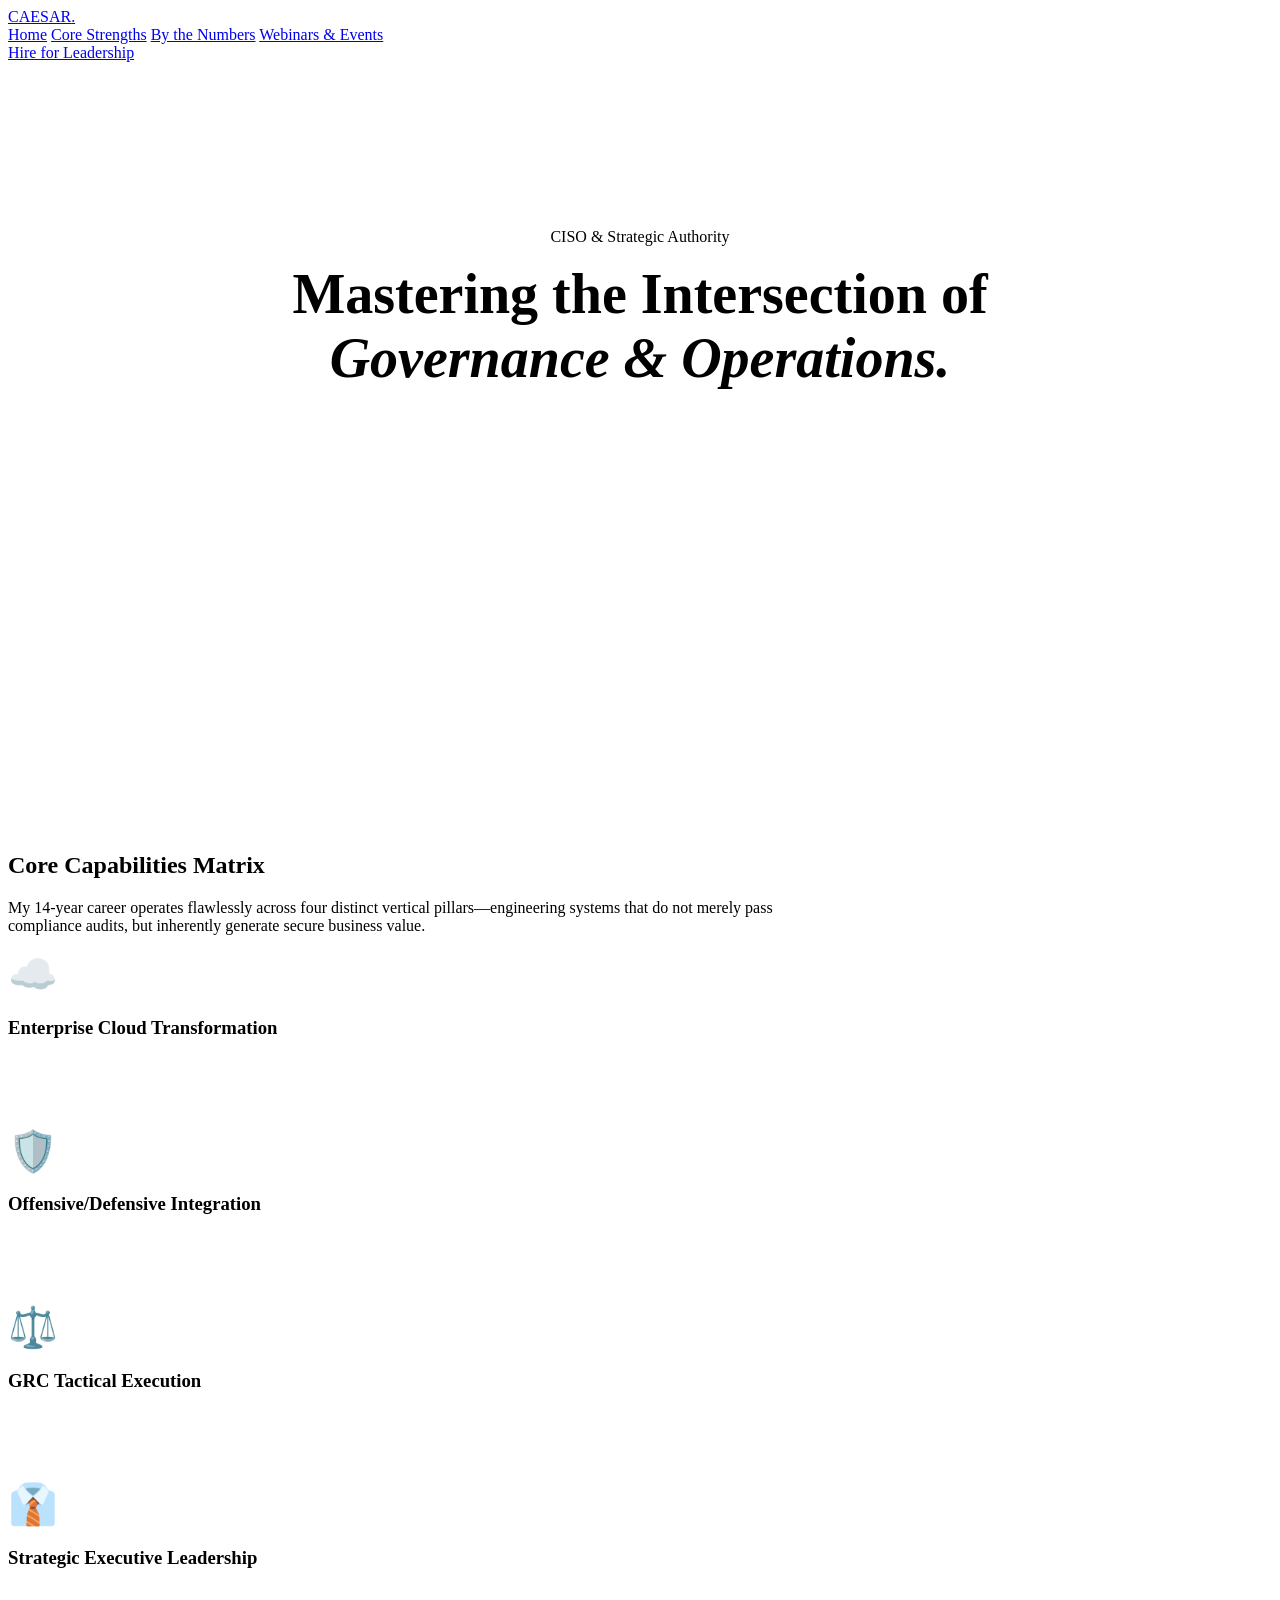
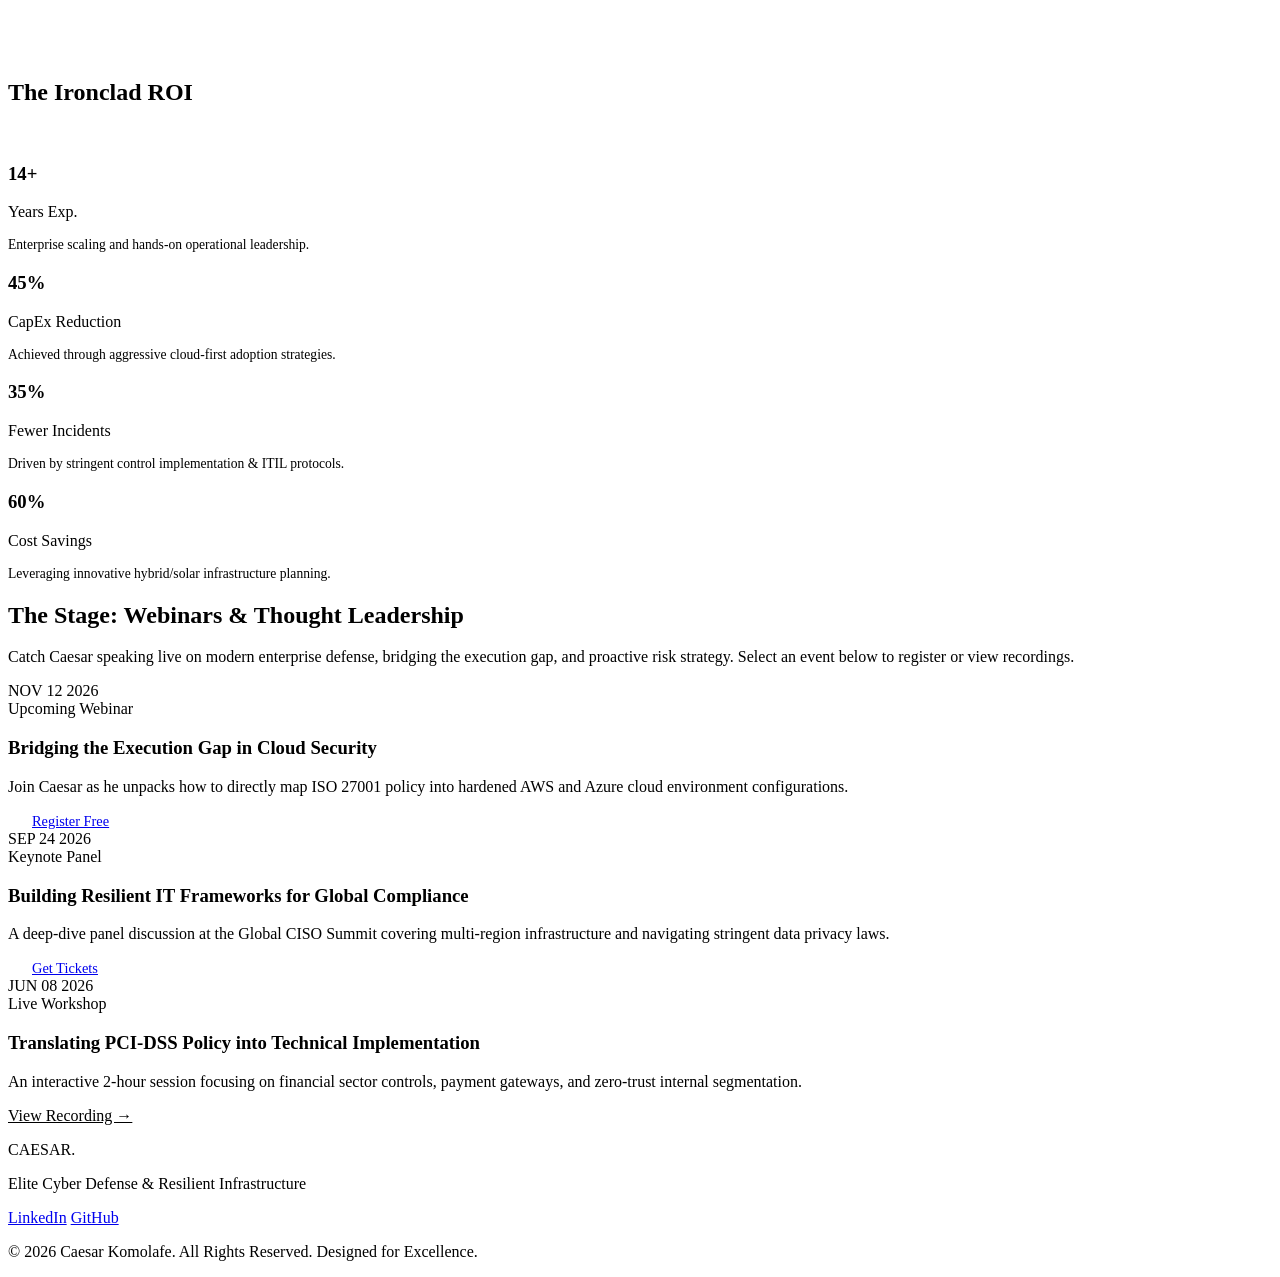
==== expertise.html @ 9cddcd46 "Add files via upload" ====
<!DOCTYPE html>
<html lang="en">
<head>
    <meta charset="UTF-8">
    <meta name="viewport" content="width=device-width, initial-scale=1.0">
    <title>Expertise & Public Authority | Caesar Komolafe</title>
    <meta name="description" content="Deep dive into Caesar Komolafe's cybersecurity strengths, hard ROI numbers, and upcoming webinars and speaking events.">
    <!-- Fonts -->
    <link rel="preconnect" href="https://fonts.googleapis.com">
    <link rel="preconnect" href="https://fonts.gstatic.com" crossorigin>
    <link href="https://fonts.googleapis.com/css2?family=Inter:wght@400;500;600;700&family=Playfair+Display:ital,wght@0,600;0,700;1,600&display=swap" rel="stylesheet">
    <!-- Custom CSS -->
    <link rel="stylesheet" href="./css/style.css">
</head>
<body>
    <!-- Navbar -->
    <nav class="navbar" id="navbar">
        <div class="nav-container">
            <a href="index.html" class="logo">CAESAR<span>.</span></a>
            <div class="nav-links">
                <a href="index.html">Home</a>
                <a href="#expertise">Core Strengths</a>
                <a href="#impact">By the Numbers</a>
                <a href="#events">Webinars & Events</a>
            </div>
            <a href="index.html#contact" class="btn btn-outline">Hire for Leadership</a>
        </div>
    </nav>

    <!-- Authority Hero -->
    <header class="hero dark-bg" style="min-height: 60vh; padding-top: 150px; padding-bottom: 80px; align-items: center; justify-content: center; text-align: center; flex-direction: column;">
        <p class="hero-subtitle mb-2" style="color: var(--accent-light);">CISO & Strategic Authority</p>
        <h1 class="hero-title light" style="max-width: 900px; margin: 0 auto 30px; font-size: 3.5rem;">Mastering the Intersection of<br><i>Governance & Operations.</i></h1>
        <p class="hero-description" style="margin: 0 auto; max-width: 700px; color: rgba(255,255,255,0.7);">From multi-cloud enterprise transformations to ironclad PCI-DSS auditing, explore my deepest technical capabilities, historical operational impact, and upcoming speaking engagements.</p>
    </header>

    <!-- Core Strengths Matrix -->
    <section class="section" id="expertise">
        <div class="section-container">
            <h2 class="section-heading center">Core Capabilities Matrix</h2>
            <p class="section-subheading center mb-5" style="max-width: 800px;">My 14-year career operates flawlessly across four distinct vertical pillars—engineering systems that do not merely pass compliance audits, but inherently generate secure business value.</p>
            
            <div class="expertise-grid grid-2" style="grid-template-columns: repeat(2, 1fr); gap: 40px;">
                <!-- Pillar 1 -->
                <div class="expertise-card" style="border-left: 4px solid var(--accent-color); border-top: none;">
                    <div class="card-icon" style="font-size: 2.5rem; margin-bottom: 15px;">☁️</div>
                    <h3 style="color: var(--white);">Enterprise Cloud Transformation</h3>
                    <p style="color: rgba(255,255,255,0.7); font-size: 1rem; line-height: 1.7;">Leading cloud-first adoption across <strong>AWS, Azure, and Oracle Cloud</strong>. I architect highly segmented, zero-trust infrastructure optimizing for both rapid scaling and impenetrable isolation of critical assets.</p>
                </div>
                <!-- Pillar 2 -->
                <div class="expertise-card" style="border-left: 4px solid var(--accent-color); border-top: none;">
                    <div class="card-icon" style="font-size: 2.5rem; margin-bottom: 15px;">🛡️</div>
                    <h3 style="color: var(--white);">Offensive/Defensive Integration</h3>
                    <p style="color: rgba(255,255,255,0.7); font-size: 1rem; line-height: 1.7;">Possessing deep experience in <strong>Penetration Testing and Vulnerability Assessments</strong>, combined with managing 24x7 SOC/NOC endpoints. I understand how adversaries attack, allowing me to build robust Disaster Recovery protocols.</p>
                </div>
                <!-- Pillar 3 -->
                <div class="expertise-card" style="border-left: 4px solid var(--accent-color); border-top: none;">
                    <div class="card-icon" style="font-size: 2.5rem; margin-bottom: 15px;">⚖️</div>
                    <h3 style="color: var(--white);">GRC Tactical Execution</h3>
                    <p style="color: rgba(255,255,255,0.7); font-size: 1rem; line-height: 1.7;">Translating rigid frameworks (<strong>ISO 27001, PCI-DSS, ISMS</strong>) into automated, frictionless engineering workflows. I have successfully managed international compliance audits and mitigated massive enterprise risk footprints.</p>
                </div>
                <!-- Pillar 4 -->
                <div class="expertise-card" style="border-left: 4px solid var(--accent-color); border-top: none;">
                    <div class="card-icon" style="font-size: 2.5rem; margin-bottom: 15px;">👔</div>
                    <h3 style="color: var(--white);">Strategic Executive Leadership</h3>
                    <p style="color: rgba(255,255,255,0.7); font-size: 1rem; line-height: 1.7;">As an NSITF Senior Manager, I oversee multi-location infrastructure spanning hundreds of nodes. I excel at cross-functional team management, mentoring engineers, and aggressive vendor negotiation for cost optimization.</p>
                </div>
            </div>
        </div>
    </section>

    <!-- By the Numbers (Impact) -->
    <section class="section dark-bg" id="impact" style="border-top: 1px solid rgba(255,255,255,0.05);">
        <div class="section-container">
            <h2 class="section-heading light center">The Ironclad ROI</h2>
            <p class="section-subheading center mb-5" style="color: rgba(255,255,255,0.7);">Security should never be purely a cost center. My leadership actively drives massive operational savings and measurable efficiency metrics through optimized architecture.</p>
            
            <div class="metrics-grid" style="grid-template-columns: repeat(4, 1fr);">
                <div class="metric-item glass">
                    <h3 class="metric-number" style="color: var(--white);">14<span class="symbol" style="color: var(--accent-color);">+</span></h3>
                    <p class="metric-label" style="color: var(--white);">Years Exp.</p>
                    <p class="metric-desc" style="font-size: 0.85rem;">Enterprise scaling and hands-on operational leadership.</p>
                </div>
                <div class="metric-item glass">
                    <h3 class="metric-number" style="color: var(--white);">45<span class="symbol" style="color: var(--accent-color);">%</span></h3>
                    <p class="metric-label" style="color: var(--white);">CapEx Reduction</p>
                    <p class="metric-desc" style="font-size: 0.85rem;">Achieved through aggressive cloud-first adoption strategies.</p>
                </div>
                <div class="metric-item glass">
                    <h3 class="metric-number" style="color: var(--white);">35<span class="symbol" style="color: var(--accent-color);">%</span></h3>
                    <p class="metric-label" style="color: var(--white);">Fewer Incidents</p>
                    <p class="metric-desc" style="font-size: 0.85rem;">Driven by stringent control implementation & ITIL protocols.</p>
                </div>
                <div class="metric-item glass">
                    <h3 class="metric-number" style="color: var(--white);">60<span class="symbol" style="color: var(--accent-color);">%</span></h3>
                    <p class="metric-label" style="color: var(--white);">Cost Savings</p>
                    <p class="metric-desc" style="font-size: 0.85rem;">Leveraging innovative hybrid/solar infrastructure planning.</p>
                </div>
            </div>
        </div>
    </section>

    <!-- Webinars & Events -->
    <section class="section" id="events" style="background-color: var(--bg-light);">
        <div class="section-container">
            <div class="section-header center mb-5">
                <h2 class="section-heading">The Stage: Webinars & Thought Leadership</h2>
                <p class="section-subheading">Catch Caesar speaking live on modern enterprise defense, bridging the execution gap, and proactive risk strategy. Select an event below to register or view recordings.</p>
            </div>
            
            <div class="events-list">
                <!-- Event 1 -->
                <div class="event-card">
                    <div class="event-date">
                        <span class="event-month">NOV</span>
                        <span class="event-day">12</span>
                        <span class="event-year">2026</span>
                    </div>
                    <div class="event-details">
                        <span class="event-type">Upcoming Webinar</span>
                        <h3 class="event-title">Bridging the Execution Gap in Cloud Security</h3>
                        <p class="event-desc">Join Caesar as he unpacks how to directly map ISO 27001 policy into hardened AWS and Azure cloud environment configurations.</p>
                    </div>
                    <div class="event-action">
                        <a href="#" class="btn btn-primary" style="padding: 12px 24px; font-size: 0.9rem;">Register Free</a>
                    </div>
                </div>

                <!-- Event 2 -->
                <div class="event-card">
                    <div class="event-date">
                        <span class="event-month">SEP</span>
                        <span class="event-day">24</span>
                        <span class="event-year">2026</span>
                    </div>
                    <div class="event-details">
                        <span class="event-type">Keynote Panel</span>
                        <h3 class="event-title">Building Resilient IT Frameworks for Global Compliance</h3>
                        <p class="event-desc">A deep-dive panel discussion at the Global CISO Summit covering multi-region infrastructure and navigating stringent data privacy laws.</p>
                    </div>
                    <div class="event-action">
                        <a href="#" class="btn btn-outline" style="padding: 12px 24px; font-size: 0.9rem;">Get Tickets</a>
                    </div>
                </div>

                <!-- Event 3 -->
                <div class="event-card">
                    <div class="event-date">
                        <span class="event-month">JUN</span>
                        <span class="event-day">08</span>
                        <span class="event-year">2026</span>
                    </div>
                    <div class="event-details">
                        <span class="event-type">Live Workshop</span>
                        <h3 class="event-title">Translating PCI-DSS Policy into Technical Implementation</h3>
                        <p class="event-desc">An interactive 2-hour session focusing on financial sector controls, payment gateways, and zero-trust internal segmentation.</p>
                    </div>
                    <div class="event-action">
                        <a href="#" class="btn btn-text" style="color: var(--text-muted);">View Recording →</a>
                    </div>
                </div>
            </div>
            
        </div>
    </section>

    <!-- Footer -->
    <footer class="footer">
        <div class="footer-container">
            <div class="footer-brand">
                <p class="logo">CAESAR<span>.</span></p>
                <p class="footer-tagline">Elite Cyber Defense & Resilient Infrastructure</p>
            </div>
            <div class="footer-links">
                <a href="#">LinkedIn</a>
                <a href="#">GitHub</a>
            </div>
        </div>
        <div class="footer-bottom">
            <p>&copy; 2026 Caesar Komolafe. All Rights Reserved. Designed for Excellence.</p>
        </div>
    </footer>

    <!-- Custom JS -->
    <script src="./js/main.js"></script>
</body>
</html>
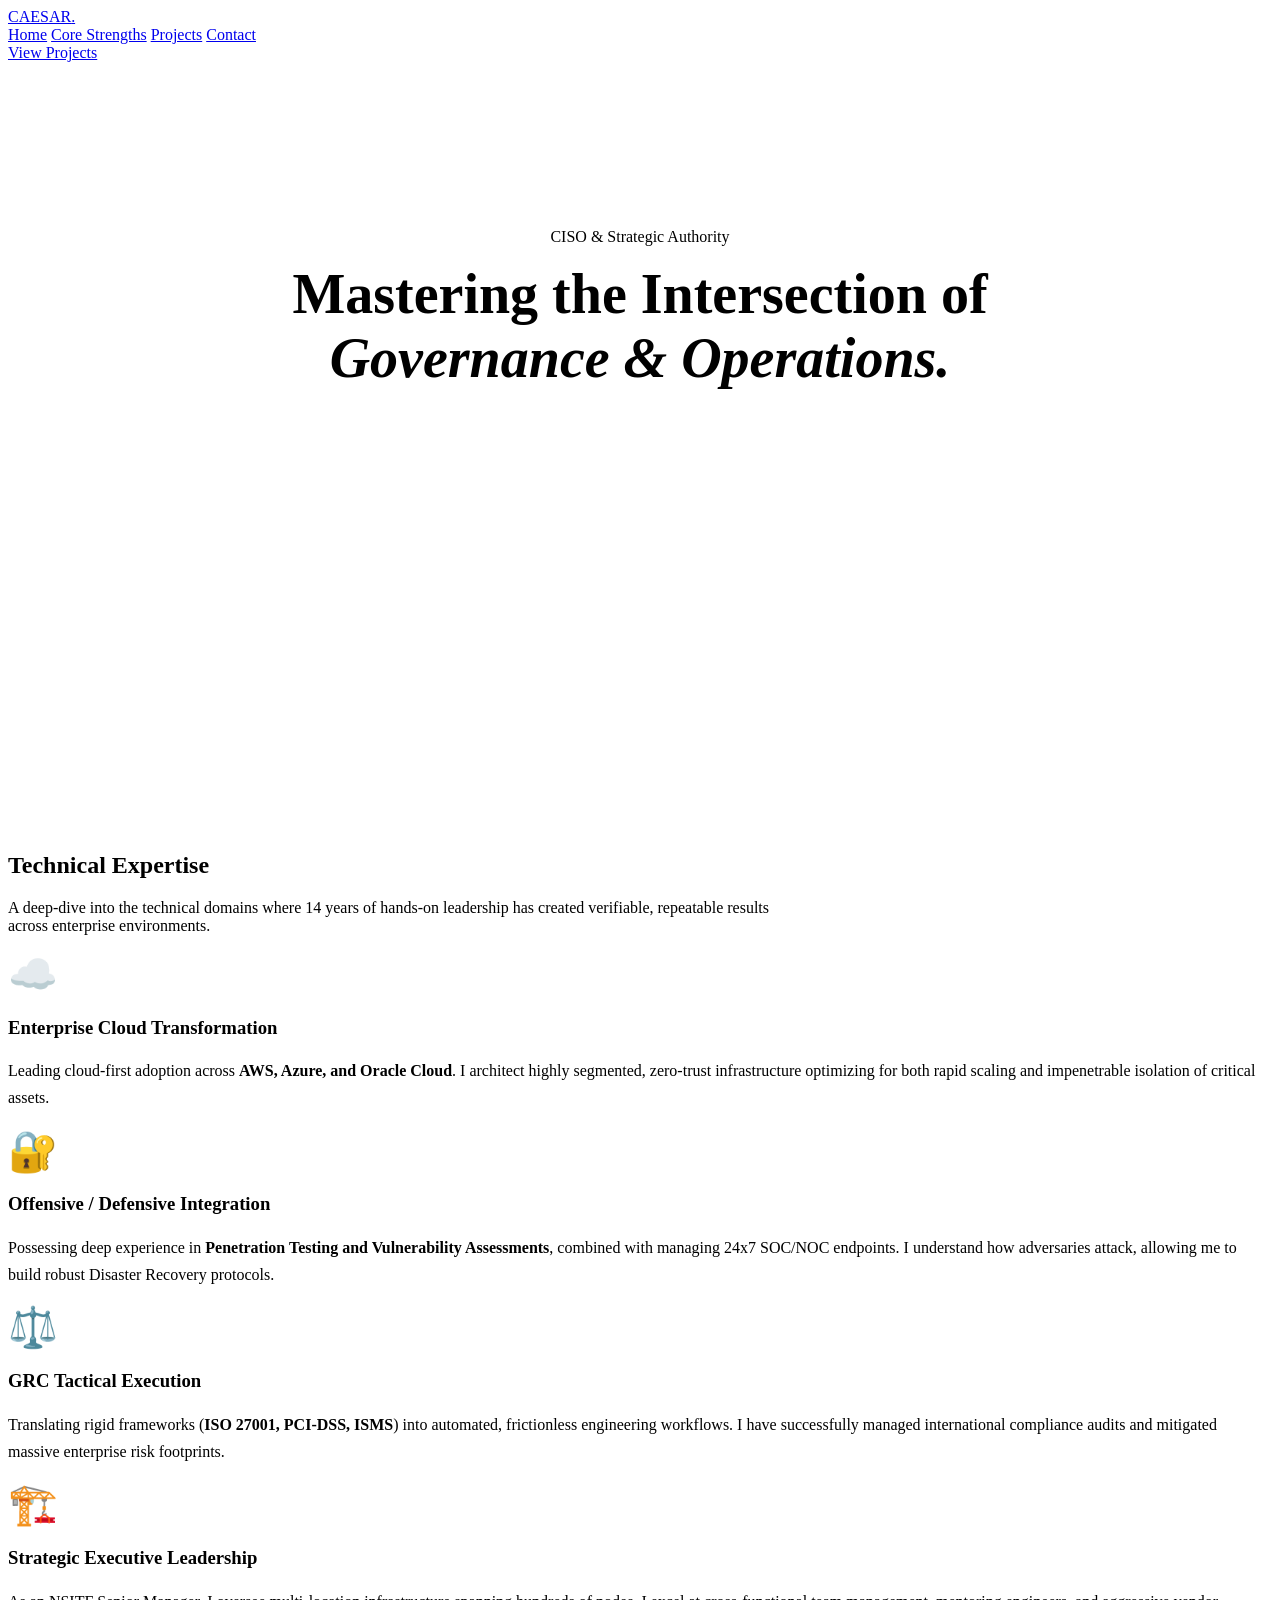
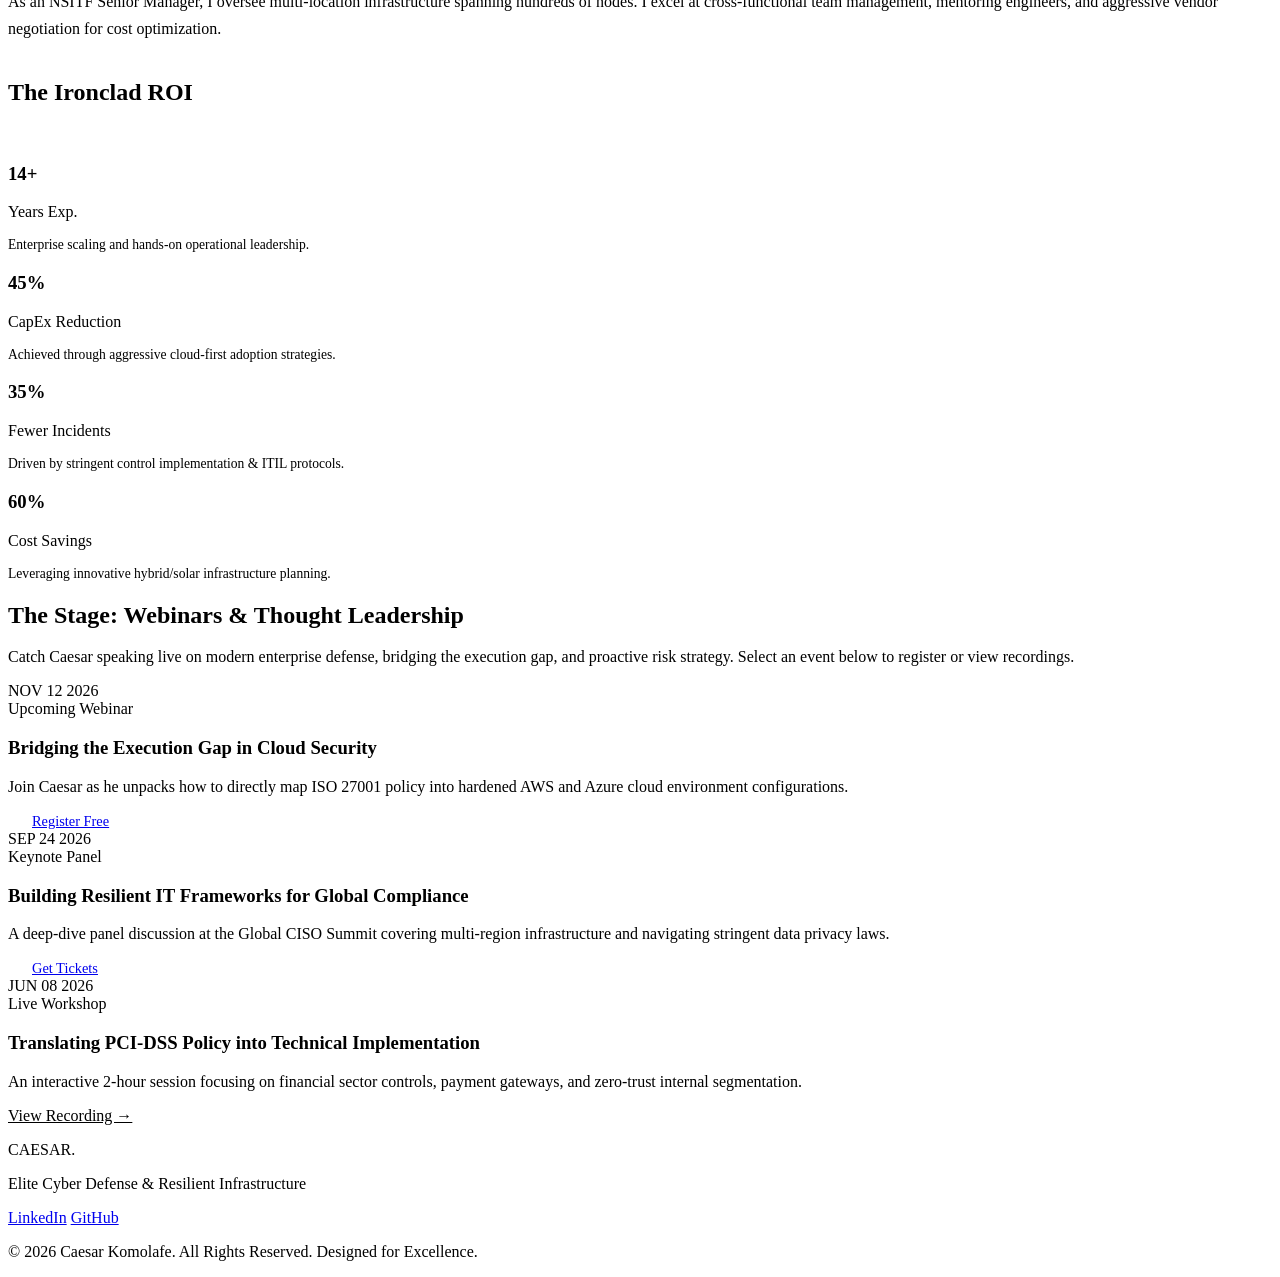
==== commit d68d8b7e: "Add files via upload" ====
--- a/expertise.html
+++ b/expertise.html
@@ -20,10 +20,10 @@
             <div class="nav-links">
                 <a href="index.html">Home</a>
                 <a href="#expertise">Core Strengths</a>
-                <a href="#impact">By the Numbers</a>
-                <a href="#events">Webinars & Events</a>
+                <a href="projects.html">Projects</a>
+                <a href="contact.html">Contact</a>
             </div>
-            <a href="index.html#contact" class="btn btn-outline">Hire for Leadership</a>
+            <a href="projects.html" class="btn btn-outline">View Projects</a>
         </div>
     </nav>
 
@@ -34,40 +34,41 @@
         <p class="hero-description" style="margin: 0 auto; max-width: 700px; color: rgba(255,255,255,0.7);">From multi-cloud enterprise transformations to ironclad PCI-DSS auditing, explore my deepest technical capabilities, historical operational impact, and upcoming speaking engagements.</p>
     </header>
 
-    <!-- Core Strengths Matrix -->
-    <section class="section" id="expertise">
+    <!-- Technical Expertise Deep-Dive -->
+    <section class="section" id="expertise" style="background-color: var(--bg-light);">
         <div class="section-container">
-            <h2 class="section-heading center">Core Capabilities Matrix</h2>
-            <p class="section-subheading center mb-5" style="max-width: 800px;">My 14-year career operates flawlessly across four distinct vertical pillars—engineering systems that do not merely pass compliance audits, but inherently generate secure business value.</p>
-            
+            <h2 class="section-heading center">Technical Expertise</h2>
+            <p class="section-subheading center mb-5" style="max-width: 800px;">A deep-dive into the technical domains where 14 years of hands-on leadership has created verifiable, repeatable results across enterprise environments.</p>
+
             <div class="expertise-grid grid-2" style="grid-template-columns: repeat(2, 1fr); gap: 40px;">
-                <!-- Pillar 1 -->
-                <div class="expertise-card" style="border-left: 4px solid var(--accent-color); border-top: none;">
+                <!-- Area 1 -->
+                <div class="expertise-card fade-in-hidden" style="background-color: var(--white); border-left: 4px solid var(--accent-color); border-top: none;">
                     <div class="card-icon" style="font-size: 2.5rem; margin-bottom: 15px;">☁️</div>
-                    <h3 style="color: var(--white);">Enterprise Cloud Transformation</h3>
-                    <p style="color: rgba(255,255,255,0.7); font-size: 1rem; line-height: 1.7;">Leading cloud-first adoption across <strong>AWS, Azure, and Oracle Cloud</strong>. I architect highly segmented, zero-trust infrastructure optimizing for both rapid scaling and impenetrable isolation of critical assets.</p>
+                    <h3 style="color: var(--bg-dark);">Enterprise Cloud Transformation</h3>
+                    <p style="color: var(--text-muted); font-size: 1rem; line-height: 1.7;">Leading cloud-first adoption across <strong>AWS, Azure, and Oracle Cloud</strong>. I architect highly segmented, zero-trust infrastructure optimizing for both rapid scaling and impenetrable isolation of critical assets.</p>
                 </div>
-                <!-- Pillar 2 -->
-                <div class="expertise-card" style="border-left: 4px solid var(--accent-color); border-top: none;">
-                    <div class="card-icon" style="font-size: 2.5rem; margin-bottom: 15px;">🛡️</div>
-                    <h3 style="color: var(--white);">Offensive/Defensive Integration</h3>
-                    <p style="color: rgba(255,255,255,0.7); font-size: 1rem; line-height: 1.7;">Possessing deep experience in <strong>Penetration Testing and Vulnerability Assessments</strong>, combined with managing 24x7 SOC/NOC endpoints. I understand how adversaries attack, allowing me to build robust Disaster Recovery protocols.</p>
+                <!-- Area 2 -->
+                <div class="expertise-card fade-in-hidden" style="background-color: var(--white); border-left: 4px solid var(--accent-color); border-top: none;">
+                    <div class="card-icon" style="font-size: 2.5rem; margin-bottom: 15px;">🔐</div>
+                    <h3 style="color: var(--bg-dark);">Offensive / Defensive Integration</h3>
+                    <p style="color: var(--text-muted); font-size: 1rem; line-height: 1.7;">Possessing deep experience in <strong>Penetration Testing and Vulnerability Assessments</strong>, combined with managing 24x7 SOC/NOC endpoints. I understand how adversaries attack, allowing me to build robust Disaster Recovery protocols.</p>
                 </div>
-                <!-- Pillar 3 -->
-                <div class="expertise-card" style="border-left: 4px solid var(--accent-color); border-top: none;">
+                <!-- Area 3 -->
+                <div class="expertise-card fade-in-hidden" style="background-color: var(--white); border-left: 4px solid var(--accent-color); border-top: none;">
                     <div class="card-icon" style="font-size: 2.5rem; margin-bottom: 15px;">⚖️</div>
-                    <h3 style="color: var(--white);">GRC Tactical Execution</h3>
-                    <p style="color: rgba(255,255,255,0.7); font-size: 1rem; line-height: 1.7;">Translating rigid frameworks (<strong>ISO 27001, PCI-DSS, ISMS</strong>) into automated, frictionless engineering workflows. I have successfully managed international compliance audits and mitigated massive enterprise risk footprints.</p>
+                    <h3 style="color: var(--bg-dark);">GRC Tactical Execution</h3>
+                    <p style="color: var(--text-muted); font-size: 1rem; line-height: 1.7;">Translating rigid frameworks (<strong>ISO 27001, PCI-DSS, ISMS</strong>) into automated, frictionless engineering workflows. I have successfully managed international compliance audits and mitigated massive enterprise risk footprints.</p>
                 </div>
-                <!-- Pillar 4 -->
-                <div class="expertise-card" style="border-left: 4px solid var(--accent-color); border-top: none;">
-                    <div class="card-icon" style="font-size: 2.5rem; margin-bottom: 15px;">👔</div>
-                    <h3 style="color: var(--white);">Strategic Executive Leadership</h3>
-                    <p style="color: rgba(255,255,255,0.7); font-size: 1rem; line-height: 1.7;">As an NSITF Senior Manager, I oversee multi-location infrastructure spanning hundreds of nodes. I excel at cross-functional team management, mentoring engineers, and aggressive vendor negotiation for cost optimization.</p>
+                <!-- Area 4 -->
+                <div class="expertise-card fade-in-hidden" style="background-color: var(--white); border-left: 4px solid var(--accent-color); border-top: none;">
+                    <div class="card-icon" style="font-size: 2.5rem; margin-bottom: 15px;">🏗️</div>
+                    <h3 style="color: var(--bg-dark);">Strategic Executive Leadership</h3>
+                    <p style="color: var(--text-muted); font-size: 1rem; line-height: 1.7;">As an NSITF Senior Manager, I oversee multi-location infrastructure spanning hundreds of nodes. I excel at cross-functional team management, mentoring engineers, and aggressive vendor negotiation for cost optimization.</p>
                 </div>
             </div>
         </div>
     </section>
+
 
     <!-- By the Numbers (Impact) -->
     <section class="section dark-bg" id="impact" style="border-top: 1px solid rgba(255,255,255,0.05);">
